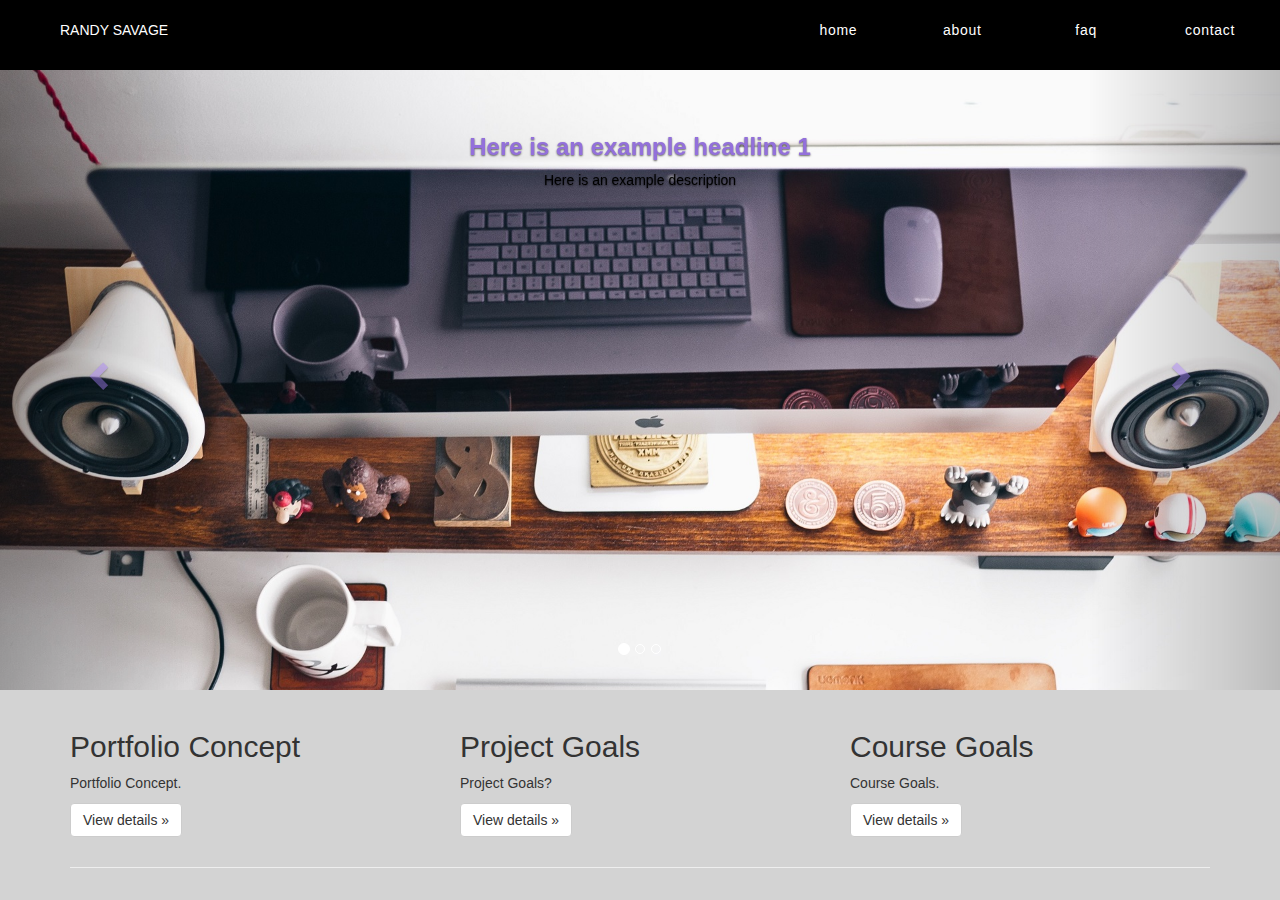
==== index.html @ 82753b42 "updates across all files" ====
<!DOCTYPE html>
<html lang="en">
  <head>
    <meta charset="utf-8">
    <meta http-equiv="X-UA-Compatible" content="IE=edge">
    <meta name="viewport" content="width=device-width, initial-scale=1">
    <!-- The above 3 meta tags *must* come first in the head; any other head content must come *after* these tags -->

    <title>Randy Savage - Portfolio</title>

    <!-- Bootstrap core CSS -->

    <link rel="stylesheet" href="https://maxcdn.bootstrapcdn.com/bootstrap/3.3.5/css/bootstrap.min.css">

    <!-- Custom styles for this template go here -->

    <link rel="stylesheet" href="css/styles.css">

    <!-- HTML5 shim and Respond.js for IE8 support of HTML5 elements and media queries -->
    <!--[if lt IE 9]>
      <script src="https://oss.maxcdn.com/html5shiv/3.7.2/html5shiv.min.js"></script>
      <script src="https://oss.maxcdn.com/respond/1.4.2/respond.min.js"></script>
    <![endif]-->
  </head>

  <body>


    <div class="nav">
      <ul id="navhead">
        <li>Randy Savage</li>
      </ul>
      <ul>
        <li><a href="#">Home</a></li>
        <li><a href="about.html">About</a></li>
        <li><a href="faq.html">FAQ</a></li>
        <li><a href="contact.html">Contact</a></li>
      </ul>
    </div> <!-- end class nav -->

    <div class="container-fluid">
      <div id="mycarousel" class="carousel slide" data-ride="carousel">
        <!-- Indicators -->
        <ol class="carousel-indicators">
          <li data-target="#mycarousel" data-slide-to="0" class="active"></li>
          <li data-target="#mycarousel" data-slide-to="1"></li>
          <li data-target="#mycarousel" data-slide-to="2"></li>
        </ol>

        <!-- Wrapper for slides -->
        <div class="carousel-inner" role="listbox">
          <div class="item active">
            <img src="img/portfolioheroimage_1.jpeg" alt="image1">
            <div class="carousel-caption">
              <h3>Here is an example headline 1</h3>
              <p>Here is an example description</p>
            </div>
          </div>
          <div class="item">
            <img src="img/portfolioheroimage_2.jpg" alt="image2">
            <div class="carousel-caption">
              <h3>Here is an example headline 2</h3>
              <p>Here is an example description</p>
            </div>
          </div>
          <div class="item">
            <img src="img/portfolioheroimage_3.jpeg" alt="image3">
            <div class="carousel-caption">
              <h3>Here is an example headline 3</h3>
              <p>Here is an example description</p>
            </div>
          </div>
          ...
        </div>

        <!-- Controls -->
        <a class="left carousel-control" href="#mycarousel" role="button" data-slide="prev">
          <span class="glyphicon glyphicon-chevron-left" aria-hidden="true"></span>
          <span class="sr-only">Previous</span>
        </a>
        <a class="right carousel-control" href="#mycarousel" role="button" data-slide="next">
          <span class="glyphicon glyphicon-chevron-right" aria-hidden="true"></span>
          <span class="sr-only">Next</span>
        </a>
      </div>
    </div>
    <!-- end div container -->

    <!-- Main jumbotron for a primary marketing message or call to action -->
    
    <!-- <div class="jumbotron">
      <div class="container">

        <h1>Randy Savage</h1>
        <p><strong>Serving all your IT needs.</strong></p>     

      </div> /container -->

    <!-- </div> -->

    <div class="container objects">
      <!-- Example row of columns -->
      <div class="row">
        <div class="col-md-4">
          <h2>Portfolio Concept</h2>
          <p>Portfolio Concept. </p>
          <p><a class="btn btn-default" href="#" role="button">View details &raquo;</a></p>
        </div><!-- /col -->
        <div class="col-md-4">
          <h2>Project Goals</h2>
          <p>Project Goals? </p>
          <p><a class="btn btn-default" href="#" role="button">View details &raquo;</a></p>
       </div><!-- /col -->
        <div class="col-md-4">
          <h2>Course Goals</h2>
          <p>Course Goals.</p>
          <p><a class="btn btn-default" href="#" role="button">View details &raquo;</a></p>
        </div><!-- /col -->
      </div><!-- /row -->

      <hr>


    </div> <!-- /container -->


    <!-- ============================= -->
    <!-- All your JavaScript comes now -->
    <!-- ============================= -->
    <script src="https://ajax.googleapis.com/ajax/libs/jquery/1.11.3/jquery.min.js"></script>
    <!-- Bootstrap core JS -->
    <script src="https://maxcdn.bootstrapcdn.com/bootstrap/3.3.5/js/bootstrap.min.js"></script>
    <!-- Can place script tags with JavaScript files here -->

  </body>

</html>
---- css/styles.css ----
/**** index.html ****/
.jumbotron {
    background-image: url("../img/enemy-landscape.png");
    background-size: cover;
}

.jumbotron p {
      color: red;
}

.col-md-3 a {
    color: red;
}

/**** contact.html ****/

* {
    box-sizing: border-box;
    /* border: 1px solid red; */
}

body {
    background-color: lightgray;
    padding-top: 50px;
}

.nav {
    background-color: black;
    position: fixed;
    width: 100%;
    top: 0;
    padding: 20px 10px 20px;
    z-index: 1;
}

.nav ul {
    float: right;
}

.nav ul li {
    display: inline-block;
    margin: 0 10px;
    width: 100px;
    text-align: center;
}

#navhead {
    float: left;
    width: 25%;
}

#navhead li {
    width: 250px;
    text-align: left;
}

.nav ul li a {
    color: white;
    transition: color 2s;
    -webkit-transition: color 2s; /* Safari */
    text-decoration: none;
}

.nav a:hover {
    color: rebeccapurple;
    text-decoration: none;
    letter-spacing: 0.2em;
    text-transform: uppercase;
    font-weight: bold;
}

#mycarousel {
    padding-top: 20px;
    margin-left: -15px;
    margin-right: -15px;
}

.main {
    background-color: lightgray;
    padding-top: 1%;
    padding-bottom: 5%;
    width: 100%;
}

.item {
    height: 600px;
}

.carousel-caption {
    float: left;
    position: absolute;
    padding-bottom: 450px;
    z-index: 0;
}

.objects {
    padding-top: 20px;
}

/* using bootstrap container div */ 
.old_container {
	/* background-color: lightgray; */
    /* padding-top: 1%;
    padding-bottom: 5%; */
    width: 100%;
} 

.border {
    width: 60%;
    min-width: 400px;
    max-width: 720px;
    border: 3px solid black;
    margin: 10% auto;
    position: relative;
    background-color: white;
    /*
    position: absolute; 
    top: 20%;
    left: 30%; 
    */
    padding: 20px;
    overflow: hidden;
}

.left_col {
    width: 60%;
    height: 60%;
    float: left;
    padding-left: 25px;
    padding-right: 50px;
}

.right_col {
    width: 40%;
    height: 60%;
    float: left;
    padding-top: 5%;
}

.address {
    float: clear;
}

.glyphicon {
	color: mediumpurple;
	margin-right: 5px;
}

.emailaddr a:link {
    color: darkslategrey;
}

.emailaddr a:hover {
    color: black;
}

.emailaddr a:visited {
    color: mediumpurple;
}

.social {
    color: green;
    display: flex;
    flex-direction: row;
    flex-wrap: nowrap; 
}

.social-icons {
    position: relative;
    /* float: left; */
    /* max-inline-size: 10%; */
    height: 26px;
	width: 26px;
	margin-left: 1px;
    margin-right: 10px;
    margin-bottom: 5px;
    -webkit-transition: all ease 0.3s;
	-moz-transition: all ease 0.3s;
	-o-transition: all ease 0.3s;
	-ms-transition: all ease 0.3s;
	transition: all ease 0.3s;
    background-size: cover;
}

.fb {
    background-image: url('../img/social/facebook-hover.png');
}

.fb:hover {
    background-position: 0px -26px;
	box-shadow: 0px 0px 4px 1px rgba(0,0,0,0.8);
}

.inst {
    background-image: url('../img/social/instagram-hover.png');
}

.inst:hover {
    background-position: 0px -26px;
	box-shadow: 0px 0px 4px 1px rgba(0,0,0,0.8);
}

.tw {
    background-image: url('../img/social/twitter-hover.png');
}

.tw:hover {
    background-position: 0px -26px;
	box-shadow: 0px 0px 4px 1px rgba(0,0,0,0.8);
}

.elbow {
    clear: both;
    margin-top: 10px;
    height: 150px;
    width: 100%;
    background-size: cover;
    background-image: url("http://www.wwe.com/f/styles/wwe_large/public/video/thumb/2012/09/savage_elbow_USE.jpg");
}

/* faq.html */

.faq {
	padding-top: 10px;
}

.panel-group {
	padding-top: 20px;
}

#headingOne,
#headingTwo,
#headingThree,
#headingFour,
#headingFive {
	background-color: gray;
}

.panel,
.panel-body {
	border-style: none;
	border-width: 0;
}

.panel-default {
	background-color: lightgray;
	border-style: none;
	border-width: 0;
}

/* Typography */
#navhead {
    font-family: 'Lato', 'Helvetica', 'Arial', 'sans-serif';
    font-weight: 400;
    text-transform: uppercase;
    color: white;
}

.nav a {
    font-family: 'Lato', 'Helvetica', 'Arial', 'sans-serif';
    font-weight: 400;
    text-transform: lowercase;
    letter-spacing: 0.05em;
}

.title h1 {
    font-family: 'Lato','Helvetica','sans-serif';
    font-weight: 900;
    color: mediumpurple;
}

.title h2 {
    font-family: 'Lato', 'Helvetica', 'sans-serif';
    font-weight: 700;
}
.subtitle_text {
    font-family: 'Cambria', 'Cochin', 'Georgia', 'Times', 'Times New Roman', 'serif';
    font-style: italic;
    font-stretch: ultra-expanded; 
}

.right_col p {
    font-family: 'Lato','Helvetica','sans-serif';
    font-weight: 4em;
}

.faq h1 {
    font-family: 'Lato','Helvetica','sans-serif';
    font-weight: 900;
    text-align: center;
    color: mediumpurple;
}

.panel-body {
	font-family: 'Lato','Helvetica','sans-serif';
}

.panel-title a {
	color: rebeccapurple;
	font-family: 'Lato','Helvetica','sans-serif';
	font-weight: 400;
}

.carousel-caption h3 {
    font-family: 'Lato','Helvetica','sans-serif';
    font-weight: 700;
    color: mediumpurple;
    font-style: bold;
}

.carousel-caption p {
    font-family: 'Lato','Helvetica','sans-serif';
    font-weight: 400;
    color: black;
}
/* end */
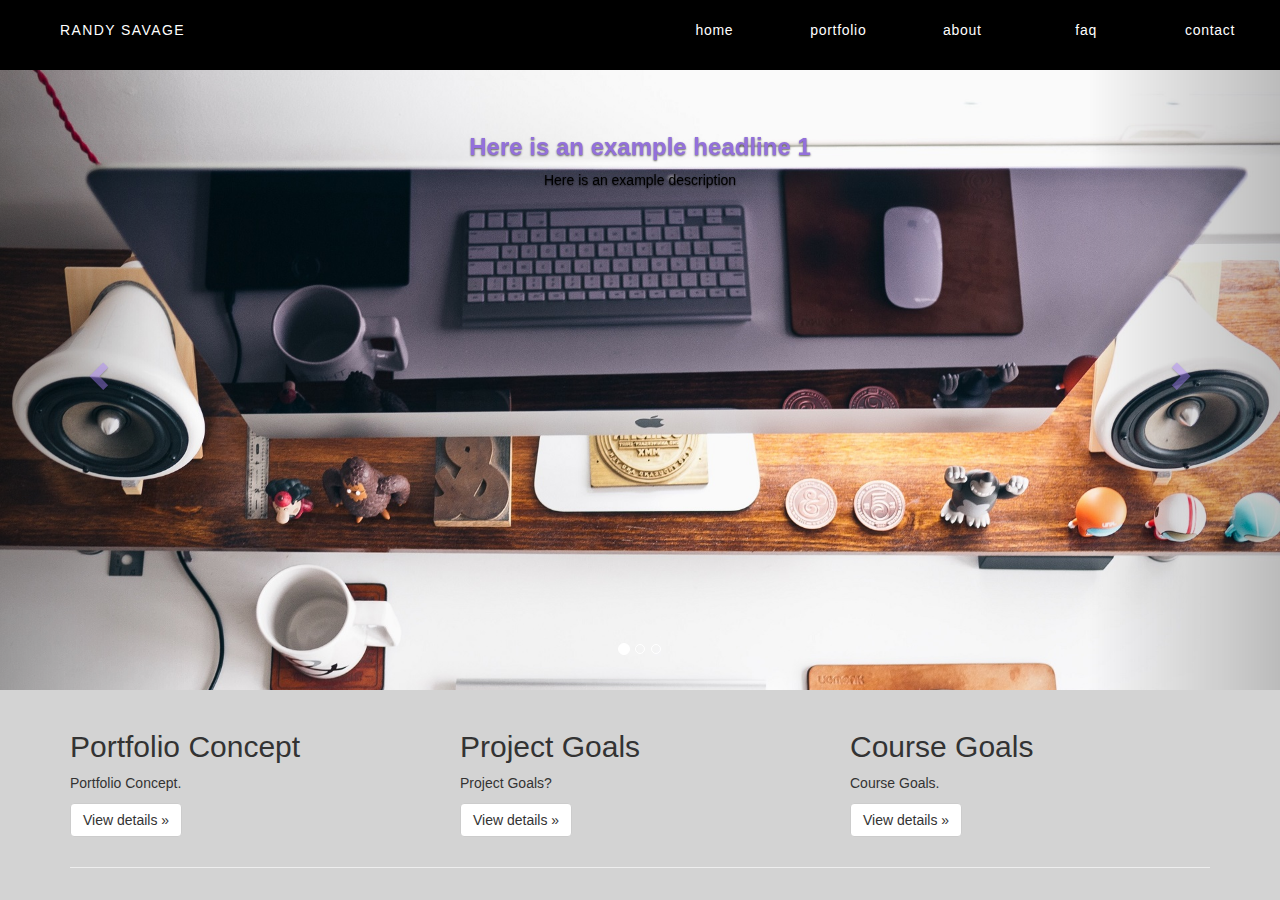
==== commit 264b8d6e: "first main commit cf1.9" ====
--- a/index.html
+++ b/index.html
@@ -14,7 +14,7 @@
 
     <!-- Custom styles for this template go here -->
 
-    <link rel="stylesheet" href="css/styles.css">
+    <link rel="stylesheet" href="css/style.css">
 
     <!-- HTML5 shim and Respond.js for IE8 support of HTML5 elements and media queries -->
     <!--[if lt IE 9]>
@@ -32,6 +32,7 @@
       </ul>
       <ul>
         <li><a href="#">Home</a></li>
+        <li><a href="portfolio.html">Portfolio</a></li>
         <li><a href="about.html">About</a></li>
         <li><a href="faq.html">FAQ</a></li>
         <li><a href="contact.html">Contact</a></li>
--- a/css/style.css
+++ b/css/style.css
@@ -0,0 +1,405 @@
+/**** index.html ****/
+.jumbotron {
+    background-image: url("../img/enemy-landscape.png");
+    background-size: cover;
+}
+
+.jumbotron p {
+      color: red;
+}
+
+.col-md-3 a {
+    color: red;
+}
+
+/**** contact.html ****/
+
+* {
+    box-sizing: border-box;
+    /* border: 1px solid red; */
+}
+
+body {
+    background-color: lightgray;
+    padding-top: 50px;
+}
+
+.nav {
+    background-color: black;
+    position: fixed;
+    width: 100%;
+    top: 0;
+    padding: 20px 10px 20px;
+    z-index: 1;
+}
+
+.nav ul {
+    float: right;
+}
+
+.nav ul li {
+    display: inline-block;
+    margin: 0 10px;
+    width: 100px;
+    text-align: center;
+}
+
+#navhead {
+    float: left;
+    width: 25%;
+}
+
+#navhead li {
+    width: 250px;
+    text-align: left;
+}
+
+.nav ul li a {
+    color: white;
+    transition: color 2s;
+    -webkit-transition: color 2s; /* Safari */
+    text-decoration: none;
+}
+
+.nav a:hover {
+    color: rebeccapurple;
+    text-decoration: none;
+    letter-spacing: 0.2em;
+    text-transform: uppercase;
+    font-weight: bold;
+}
+
+#mycarousel {
+    padding-top: 20px;
+    margin-left: -15px;
+    margin-right: -15px;
+}
+
+.main {
+    background-color: lightgray;
+    padding-top: 1%;
+    padding-bottom: 5%;
+    width: 100%;
+}
+
+.item {
+    height: 600px;
+}
+
+.carousel-caption {
+    float: left;
+    position: absolute;
+    padding-bottom: 450px;
+    z-index: 0;
+}
+
+.objects {
+    padding-top: 20px;
+}
+
+/* using bootstrap container div */ 
+.old_container {
+	/* background-color: lightgray; */
+    /* padding-top: 1%;
+    padding-bottom: 5%; */
+    width: 100%;
+} 
+
+.border {
+    width: 60%;
+    min-width: 400px;
+    max-width: 720px;
+    border: 3px solid black;
+    margin: 10% auto;
+    position: relative;
+    background-color: white;
+    /*
+    position: absolute; 
+    top: 20%;
+    left: 30%; 
+    */
+    padding: 20px;
+    overflow: hidden;
+}
+
+.left_col {
+    width: 60%;
+    height: 60%;
+    float: left;
+    padding-left: 25px;
+    padding-right: 50px;
+}
+
+.right_col {
+    width: 40%;
+    height: 60%;
+    float: left;
+    padding-top: 5%;
+}
+
+.address {
+    float: clear;
+}
+
+.glyphicon {
+	color: mediumpurple;
+	margin-right: 5px;
+}
+
+.emailaddr a:link {
+    color: darkslategrey;
+}
+
+.emailaddr a:hover {
+    color: black;
+}
+
+.emailaddr a:visited {
+    color: mediumpurple;
+}
+
+.social {
+    color: green;
+    display: flex;
+    flex-direction: row;
+    flex-wrap: nowrap; 
+}
+
+.social-icons {
+    position: relative;
+    /* float: left; */
+    /* max-inline-size: 10%; */
+    height: 26px;
+	width: 26px;
+	margin-left: 1px;
+    margin-right: 10px;
+    margin-bottom: 5px;
+    -webkit-transition: all ease 0.3s;
+	-moz-transition: all ease 0.3s;
+	-o-transition: all ease 0.3s;
+	-ms-transition: all ease 0.3s;
+	transition: all ease 0.3s;
+    background-size: cover;
+}
+
+.fb {
+    background-image: url('../img/social/facebook-hover.png');
+}
+
+.fb:hover {
+    background-position: 0px -26px;
+	box-shadow: 0px 0px 4px 1px rgba(0,0,0,0.8);
+}
+
+.inst {
+    background-image: url('../img/social/instagram-hover.png');
+}
+
+.inst:hover {
+    background-position: 0px -26px;
+	box-shadow: 0px 0px 4px 1px rgba(0,0,0,0.8);
+}
+
+.tw {
+    background-image: url('../img/social/twitter-hover.png');
+}
+
+.tw:hover {
+    background-position: 0px -26px;
+	box-shadow: 0px 0px 4px 1px rgba(0,0,0,0.8);
+}
+
+.elbow {
+    clear: both;
+    margin-top: 10px;
+    height: 150px;
+    width: 100%;
+    background-size: cover;
+    background-image: url("http://www.wwe.com/f/styles/wwe_large/public/video/thumb/2012/09/savage_elbow_USE.jpg");
+}
+
+/* about.html */
+
+/* 
+* {
+    box-sizing: border-box;
+}
+
+body {
+    background-color: #fffeea;
+    color: #34495e;
+    padding-top: 50px;
+}
+
+.container {
+    width: 80%;
+    margin: 0 auto;
+}
+*/
+
+.header h1 {
+    margin-bottom: 50px;
+    margin-top: 50px;
+    text-align: center;
+}
+
+.image {
+    /* display: inline-block; */
+    float: left;
+}
+
+.column {
+    /* display: inline-block; */
+    float: left;
+    padding: 0 20px;
+    width: 30%;
+}
+
+.intro {
+    padding: 0px;
+}
+
+.main-text {
+    clear: both;
+    padding-top: 60px
+}
+
+.imgc {
+    width: 100%;
+}
+
+#skill-list {
+    margin-left: 50px;
+}
+
+.skills {
+    background-color: #5ad4c2;
+    color: #fff;
+    padding-top: 50px;
+    padding-bottom: 50px;
+}
+
+/* faq.html */
+
+.faq {
+	padding-top: 10px;
+}
+
+.panel-group {
+	padding-top: 20px;
+}
+
+#headingOne,
+#headingTwo,
+#headingThree,
+#headingFour,
+#headingFive {
+	background-color: gray;
+}
+
+.panel,
+.panel-body {
+	border-style: none;
+	border-width: 0;
+}
+
+.panel-default {
+	background-color: lightgray;
+	border-style: none;
+	border-width: 0;
+}
+
+/* Typography */
+#navhead {
+    font-family: 'Lato', 'Helvetica', 'Arial', 'sans-serif';
+    font-weight: 400;
+    text-transform: uppercase;
+    color: white;
+    letter-spacing: 0.1em;
+}
+
+.nav a {
+    font-family: 'Lato', 'Helvetica', 'Arial', 'sans-serif';
+    font-weight: 400;
+    text-transform: lowercase;
+    letter-spacing: 0.05em;
+}
+
+.title h1 {
+    font-family: 'Lato','Helvetica','sans-serif';
+    font-weight: 900;
+    color: mediumpurple;
+}
+
+.title h2 {
+    font-family: 'Lato', 'Helvetica', 'sans-serif';
+    font-weight: 700;
+}
+.subtitle_text {
+    font-family: 'Cambria', 'Cochin', 'Georgia', 'Times', 'Times New Roman', 'serif';
+    font-style: italic;
+    font-stretch: ultra-expanded; 
+}
+
+.right_col p {
+    font-family: 'Lato','Helvetica','sans-serif';
+    font-weight: 4em;
+}
+
+.faq h1 {
+    font-family: 'Lato','Helvetica','sans-serif';
+    font-weight: 900;
+    text-align: center;
+    color: mediumpurple;
+}
+
+.panel-body {
+	font-family: 'Lato','Helvetica','sans-serif';
+}
+
+.panel-title a {
+	color: rebeccapurple;
+	font-family: 'Lato','Helvetica','sans-serif';
+	font-weight: 400;
+}
+
+.carousel-caption h3 {
+    font-family: 'Lato','Helvetica','sans-serif';
+    font-weight: 700;
+    color: mediumpurple;
+    font-style: bold;
+}
+
+.carousel-caption p {
+    font-family: 'Lato','Helvetica','sans-serif';
+    font-weight: 400;
+    color: black;
+}
+
+/* about.html Typography */
+
+.header h1, h2, h3
+.intro h1, h2, h3
+.skills h1, h2, h3 {
+    font-family: 'Lato', sans-serif;
+}
+
+/*
+p, li {
+    font-family: Georgia, Times, 'Times New Roman', serif;
+}
+*/
+
+.intro p {
+    font-family: 'Lato', sans-serif;
+    font-size: 3em;
+    font-weight: 100;
+    -webkit-margin-before: 0;
+}
+
+.skills h3 {
+    text-align: center;
+    text-transform: uppercase;
+}
+
+/* end */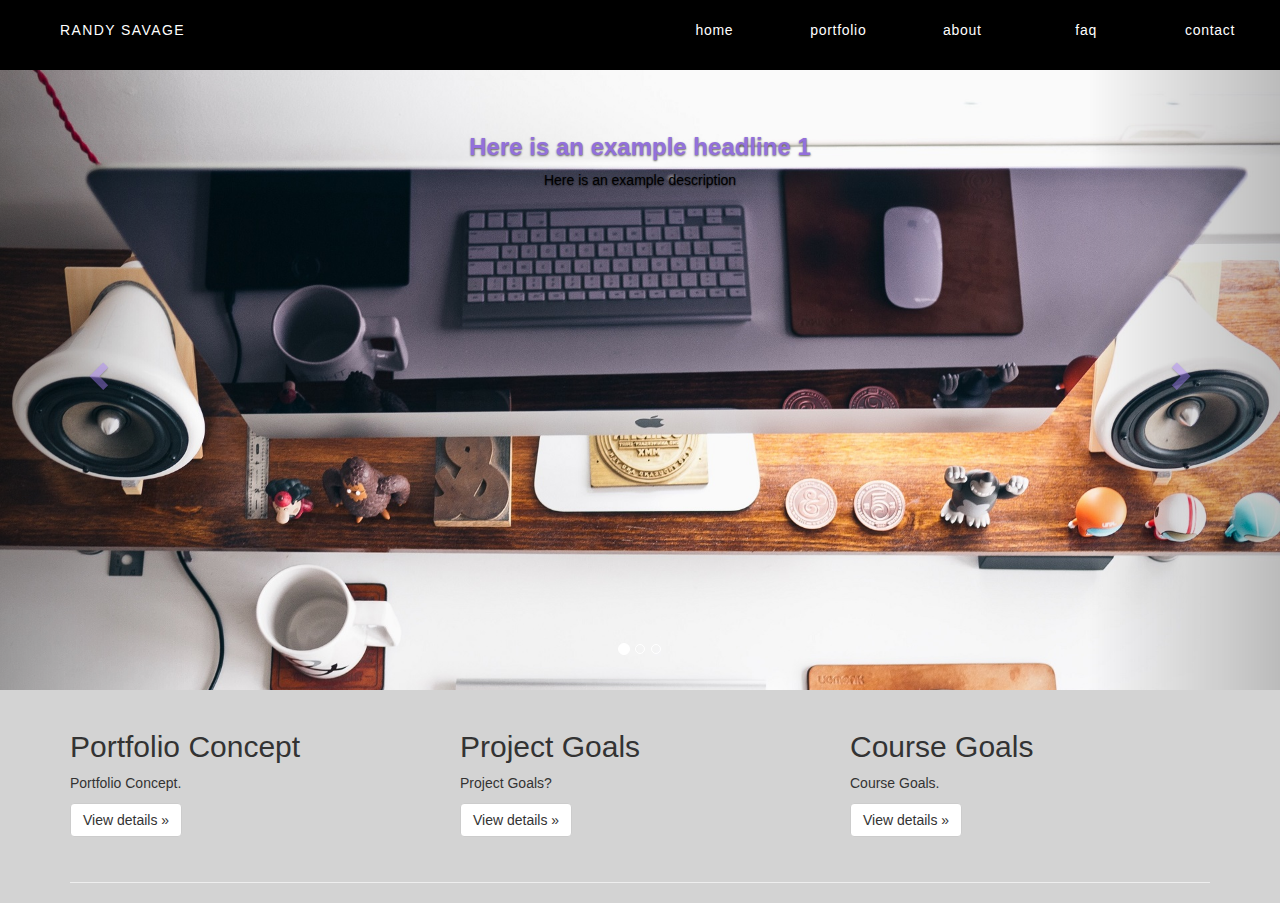
==== commit 90e5dacb: "updated css and html with responsive columns" ====
--- a/index.html
+++ b/index.html
@@ -102,17 +102,17 @@
     <div class="container objects">
       <!-- Example row of columns -->
       <div class="row">
-        <div class="col-md-4">
+        <div class="col-md-4 col-xs-6">
           <h2>Portfolio Concept</h2>
           <p>Portfolio Concept. </p>
           <p><a class="btn btn-default" href="#" role="button">View details &raquo;</a></p>
         </div><!-- /col -->
-        <div class="col-md-4">
+        <div class="col-md-4 col-xs-6">
           <h2>Project Goals</h2>
           <p>Project Goals? </p>
           <p><a class="btn btn-default" href="#" role="button">View details &raquo;</a></p>
        </div><!-- /col -->
-        <div class="col-md-4">
+        <div class="col-md-4 col-xs-6">
           <h2>Course Goals</h2>
           <p>Course Goals.</p>
           <p><a class="btn btn-default" href="#" role="button">View details &raquo;</a></p>
--- a/css/style.css
+++ b/css/style.css
@@ -73,6 +73,47 @@
     padding-top: 20px;
     margin-left: -15px;
     margin-right: -15px;
+}
+/* https://coderwall.com/p/0jezca/vertical-spacing-for-bootstrap-columns */
+/* .row.row-grid [class*="col-"] + [class*="col-"] {
+    margin-top: 10px;
+}
+
+@media (min-width: 1200px) {
+    .row.row-grid [class*="col-lg-"] + [class*="col-lg-"] {
+        margin-top: 0;
+    }
+}
+@media (min-width: 992px) {
+    .row.row-grid [class*="col-md-"] + [class*="col-md-"] {
+        margin-top: 0;
+    }
+}
+@media (min-width: 768px) {
+    .row.row-grid [class*="col-sm-"] + [class*="col-sm-"] {
+        margin-top: 0;
+    }
+}
+
+.row-grid + .row-grid {
+    margin-top: 10px;
+} */
+
+[class*="col-"] {
+    margin-bottom: 15px;
+}
+
+.work-meta {
+    float: clear;
+}
+
+#work {
+    padding-top: 75px;
+}
+
+.work-meta img {
+    width: 75%;
+    height: 75%;
 }
 
 .main {
